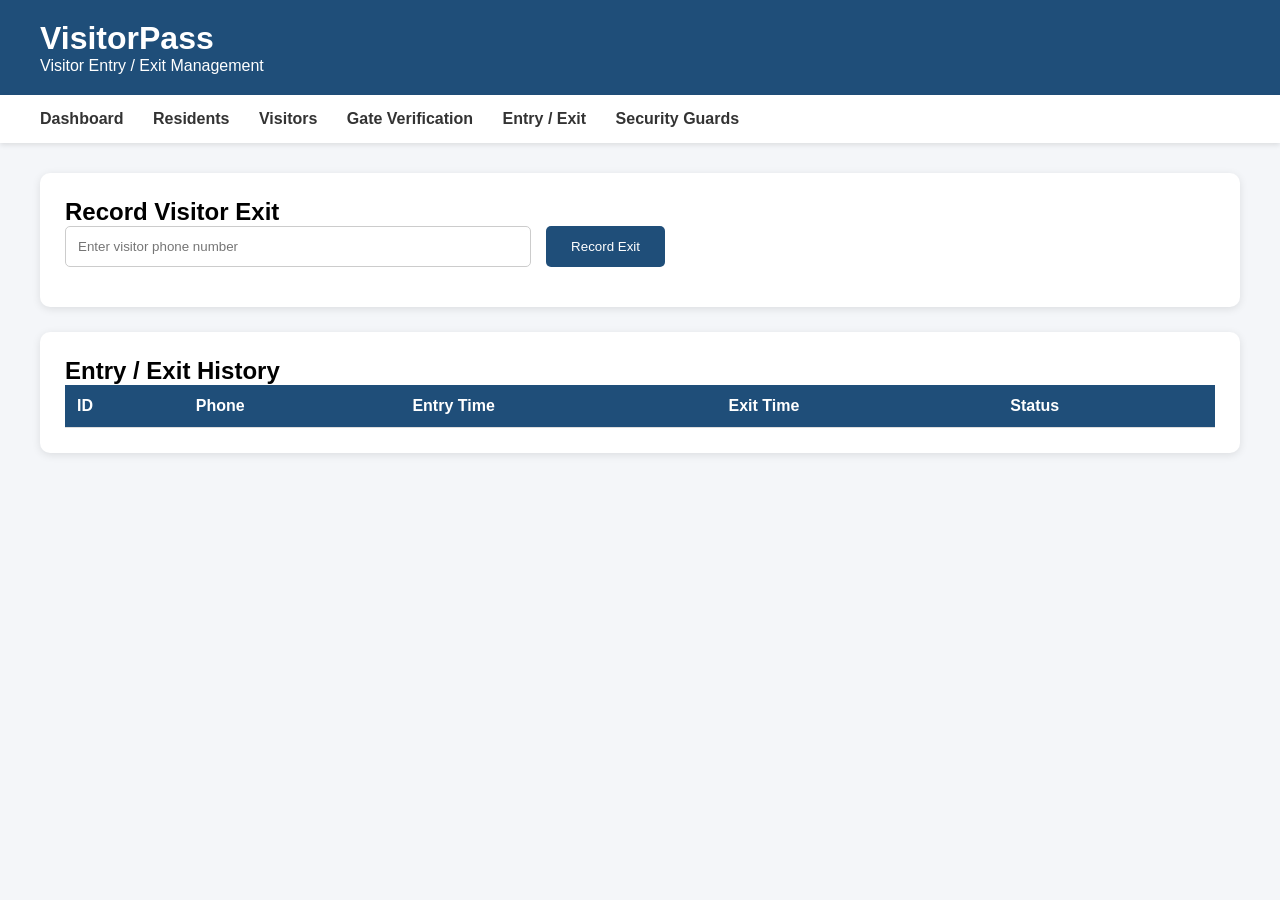
==== src/main/resources/static/entry.html @ 3c4f21a9 "frontend" ====
<!DOCTYPE html>
<html lang="en">
<head>
    <meta charset="UTF-8">
    <meta name="viewport" content="width=device-width, initial-scale=1.0">

    <title>VisitorPass - Entry / Exit</title>

    <style>
        * {
            margin: 0;
            padding: 0;
            box-sizing: border-box;
            font-family: Arial, sans-serif;
        }

        body {
            background-color: #f4f6f9;
        }

        header {
            background-color: #1f4e79;
            color: white;
            padding: 20px 40px;
        }

        nav {
            background-color: white;
            padding: 15px 40px;
            box-shadow: 0 2px 5px rgba(0,0,0,0.1);
        }

        nav a {
            text-decoration: none;
            color: #333;
            margin-right: 25px;
            font-weight: bold;
        }

        .container {
            padding: 30px 40px;
        }

        .box {
            background-color: white;
            padding: 25px;
            margin-bottom: 25px;
            border-radius: 10px;
            box-shadow: 0 2px 8px rgba(0,0,0,0.1);
        }

        .form {
            display: flex;
            gap: 15px;
            max-width: 600px;
        }

        input {
            flex: 1;
            padding: 12px;
            border: 1px solid #ccc;
            border-radius: 5px;
        }

        button {
            padding: 12px 25px;
            background-color: #1f4e79;
            color: white;
            border: none;
            border-radius: 5px;
            cursor: pointer;
        }

        button:hover {
            background-color: #163a5c;
        }

        #message {
            margin-top: 15px;
            font-weight: bold;
        }

        table {
            width: 100%;
            border-collapse: collapse;
        }

        th, td {
            padding: 12px;
            border-bottom: 1px solid #ddd;
            text-align: left;
        }

        th {
            background-color: #1f4e79;
            color: white;
        }

        .in {
            color: green;
            font-weight: bold;
        }

        .out {
            color: red;
            font-weight: bold;
        }

        @media (max-width: 700px) {
            .form {
                flex-direction: column;
            }
        }
    </style>
</head>

<body>

<header>
    <h1>VisitorPass</h1>
    <p>Visitor Entry / Exit Management</p>
</header>

<nav>
    <a href="index.html">Dashboard</a>
    <a href="resident.html">Residents</a>
    <a href="visitor.html">Visitors</a>
    <a href="gate.html">Gate Verification</a>
    <a href="entry.html">Entry / Exit</a>
    <a href="guard.html">Security Guards</a>
</nav>

<div class="container">

    <div class="box">

        <h2>Record Visitor Exit</h2>

        <div class="form">

            <input
                    type="text"
                    id="phone"
                    placeholder="Enter visitor phone number">

            <button onclick="recordExit()">
                Record Exit
            </button>

        </div>

        <p id="message"></p>

    </div>


    <div class="box">

        <h2>Entry / Exit History</h2>

        <table>

            <thead>
            <tr>
                <th>ID</th>
                <th>Phone</th>
                <th>Entry Time</th>
                <th>Exit Time</th>
                <th>Status</th>
            </tr>
            </thead>

            <tbody id="entryTable">
            </tbody>

        </table>

    </div>

</div>


<script>

    function recordExit() {

        const phone =
            document.getElementById("phone").value;

        if (phone === "") {

            document.getElementById("message").innerText =
                "Please enter phone number";

            return;
        }


        fetch("/api/entry/exit?phone=" + phone, {

            method: "POST"

        })

            .then(response => response.text())

            .then(data => {

                document.getElementById("message").innerText =
                    data;

                loadEntries();

            })

            .catch(error => {

                document.getElementById("message").innerText =
                    "Error connecting to server";

                console.error(error);

            });
    }


    function loadEntries() {

        fetch("/api/entry/getall")

            .then(response => response.json())

            .then(data => {

                const table =
                    document.getElementById("entryTable");

                table.innerHTML = "";

                data.forEach(entry => {

                    const statusClass =
                        entry.status === "IN"
                            ? "in"
                            : "out";

                    const row = `
                    <tr>
                        <td>${entry.id}</td>
                        <td>${entry.phone}</td>
                        <td>${entry.entryTime}</td>
                        <td>${entry.exitTime || "-"}</td>
                        <td class="${statusClass}">
                            ${entry.status}
                        </td>
                    </tr>
                `;

                    table.innerHTML += row;

                });

            })

            .catch(error => {
                console.error("Error loading entries:", error);
            });
    }


    loadEntries();

</script>

</body>
</html>
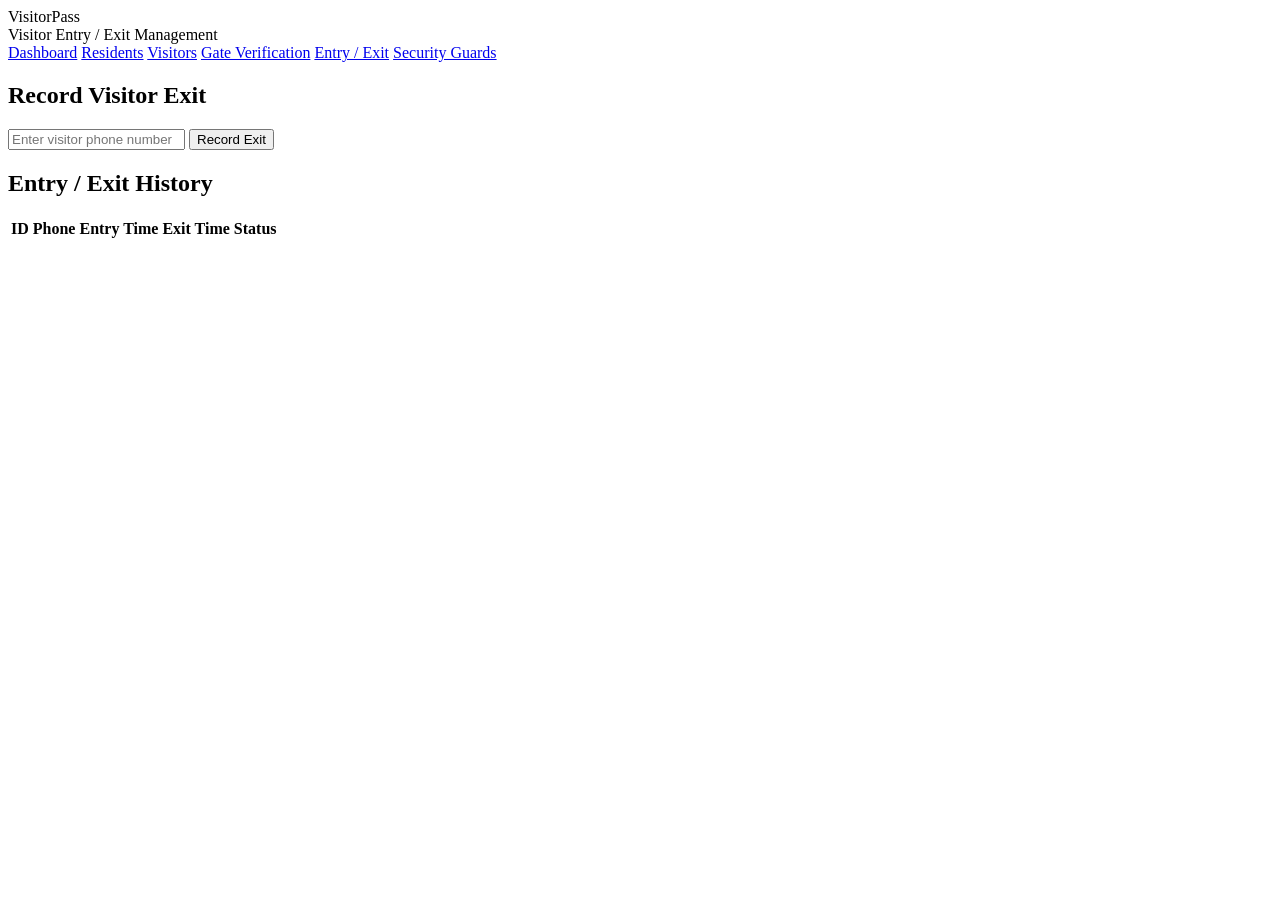
==== commit 39001665: "4.04" ====
--- a/src/main/resources/static/entry.html
+++ b/src/main/resources/static/entry.html
@@ -1,276 +1,135 @@
 <!DOCTYPE html>
 <html lang="en">
+
 <head>
+
     <meta charset="UTF-8">
-    <meta name="viewport" content="width=device-width, initial-scale=1.0">
 
-    <title>VisitorPass - Entry / Exit</title>
+    <meta name="viewport"
+          content="width=device-width, initial-scale=1.0">
 
-    <style>
-        * {
-            margin: 0;
-            padding: 0;
-            box-sizing: border-box;
-            font-family: Arial, sans-serif;
-        }
+    <title>VisitorPass - Entry Exit</title>
 
-        body {
-            background-color: #f4f6f9;
-        }
+    <link rel="stylesheet"
+          href="/css/style.css">
 
-        header {
-            background-color: #1f4e79;
-            color: white;
-            padding: 20px 40px;
-        }
-
-        nav {
-            background-color: white;
-            padding: 15px 40px;
-            box-shadow: 0 2px 5px rgba(0,0,0,0.1);
-        }
-
-        nav a {
-            text-decoration: none;
-            color: #333;
-            margin-right: 25px;
-            font-weight: bold;
-        }
-
-        .container {
-            padding: 30px 40px;
-        }
-
-        .box {
-            background-color: white;
-            padding: 25px;
-            margin-bottom: 25px;
-            border-radius: 10px;
-            box-shadow: 0 2px 8px rgba(0,0,0,0.1);
-        }
-
-        .form {
-            display: flex;
-            gap: 15px;
-            max-width: 600px;
-        }
-
-        input {
-            flex: 1;
-            padding: 12px;
-            border: 1px solid #ccc;
-            border-radius: 5px;
-        }
-
-        button {
-            padding: 12px 25px;
-            background-color: #1f4e79;
-            color: white;
-            border: none;
-            border-radius: 5px;
-            cursor: pointer;
-        }
-
-        button:hover {
-            background-color: #163a5c;
-        }
-
-        #message {
-            margin-top: 15px;
-            font-weight: bold;
-        }
-
-        table {
-            width: 100%;
-            border-collapse: collapse;
-        }
-
-        th, td {
-            padding: 12px;
-            border-bottom: 1px solid #ddd;
-            text-align: left;
-        }
-
-        th {
-            background-color: #1f4e79;
-            color: white;
-        }
-
-        .in {
-            color: green;
-            font-weight: bold;
-        }
-
-        .out {
-            color: red;
-            font-weight: bold;
-        }
-
-        @media (max-width: 700px) {
-            .form {
-                flex-direction: column;
-            }
-        }
-    </style>
 </head>
 
 <body>
 
-<header>
-    <h1>VisitorPass</h1>
-    <p>Visitor Entry / Exit Management</p>
+
+<header class="header">
+
+    <div class="logo">
+        VisitorPass
+    </div>
+
+    <div class="subtitle">
+        Visitor Entry / Exit Management
+    </div>
+
 </header>
 
-<nav>
-    <a href="index.html">Dashboard</a>
-    <a href="resident.html">Residents</a>
-    <a href="visitor.html">Visitors</a>
-    <a href="gate.html">Gate Verification</a>
-    <a href="entry.html">Entry / Exit</a>
-    <a href="guard.html">Security Guards</a>
+
+<nav class="navbar">
+
+    <a href="/index.html">Dashboard</a>
+
+    <a href="/resident.html">Residents</a>
+
+    <a href="/visitor.html">Visitors</a>
+
+    <a href="/gate.html">Gate Verification</a>
+
+    <a href="/entry.html">Entry / Exit</a>
+
+    <a href="/guard.html">Security Guards</a>
+
 </nav>
 
-<div class="container">
 
-    <div class="box">
+<main class="container">
 
-        <h2>Record Visitor Exit</h2>
 
-        <div class="form">
+    <div class="card">
 
-            <input
-                    type="text"
-                    id="phone"
-                    placeholder="Enter visitor phone number">
+        <h2>
+            Record Visitor Exit
+        </h2>
 
-            <button onclick="recordExit()">
-                Record Exit
-            </button>
 
-        </div>
+        <form id="exitForm">
 
-        <p id="message"></p>
+            <div class="form-grid">
+
+                <input
+                        type="text"
+                        id="exitPhone"
+                        placeholder="Enter visitor phone number"
+                        required>
+
+
+                <button
+                        type="submit">
+
+                    Record Exit
+
+                </button>
+
+            </div>
+
+        </form>
 
     </div>
 
 
-    <div class="box">
 
-        <h2>Entry / Exit History</h2>
+    <div class="card">
 
-        <table>
+        <h2>
+            Entry / Exit History
+        </h2>
 
-            <thead>
-            <tr>
-                <th>ID</th>
-                <th>Phone</th>
-                <th>Entry Time</th>
-                <th>Exit Time</th>
-                <th>Status</th>
-            </tr>
-            </thead>
 
-            <tbody id="entryTable">
-            </tbody>
+        <div class="table-wrapper">
 
-        </table>
+            <table>
+
+                <thead>
+
+                <tr>
+
+                    <th>ID</th>
+
+                    <th>Phone</th>
+
+                    <th>Entry Time</th>
+
+                    <th>Exit Time</th>
+
+                    <th>Status</th>
+
+                </tr>
+
+                </thead>
+
+
+                <tbody id="entryTableBody">
+
+                </tbody>
+
+            </table>
+
+        </div>
 
     </div>
 
-</div>
+
+</main>
 
 
-<script>
-
-    function recordExit() {
-
-        const phone =
-            document.getElementById("phone").value;
-
-        if (phone === "") {
-
-            document.getElementById("message").innerText =
-                "Please enter phone number";
-
-            return;
-        }
-
-
-        fetch("/api/entry/exit?phone=" + phone, {
-
-            method: "POST"
-
-        })
-
-            .then(response => response.text())
-
-            .then(data => {
-
-                document.getElementById("message").innerText =
-                    data;
-
-                loadEntries();
-
-            })
-
-            .catch(error => {
-
-                document.getElementById("message").innerText =
-                    "Error connecting to server";
-
-                console.error(error);
-
-            });
-    }
-
-
-    function loadEntries() {
-
-        fetch("/api/entry/getall")
-
-            .then(response => response.json())
-
-            .then(data => {
-
-                const table =
-                    document.getElementById("entryTable");
-
-                table.innerHTML = "";
-
-                data.forEach(entry => {
-
-                    const statusClass =
-                        entry.status === "IN"
-                            ? "in"
-                            : "out";
-
-                    const row = `
-                    <tr>
-                        <td>${entry.id}</td>
-                        <td>${entry.phone}</td>
-                        <td>${entry.entryTime}</td>
-                        <td>${entry.exitTime || "-"}</td>
-                        <td class="${statusClass}">
-                            ${entry.status}
-                        </td>
-                    </tr>
-                `;
-
-                    table.innerHTML += row;
-
-                });
-
-            })
-
-            .catch(error => {
-                console.error("Error loading entries:", error);
-            });
-    }
-
-
-    loadEntries();
-
-</script>
+<script src="/js/script.js"></script>
 
 </body>
+
 </html>
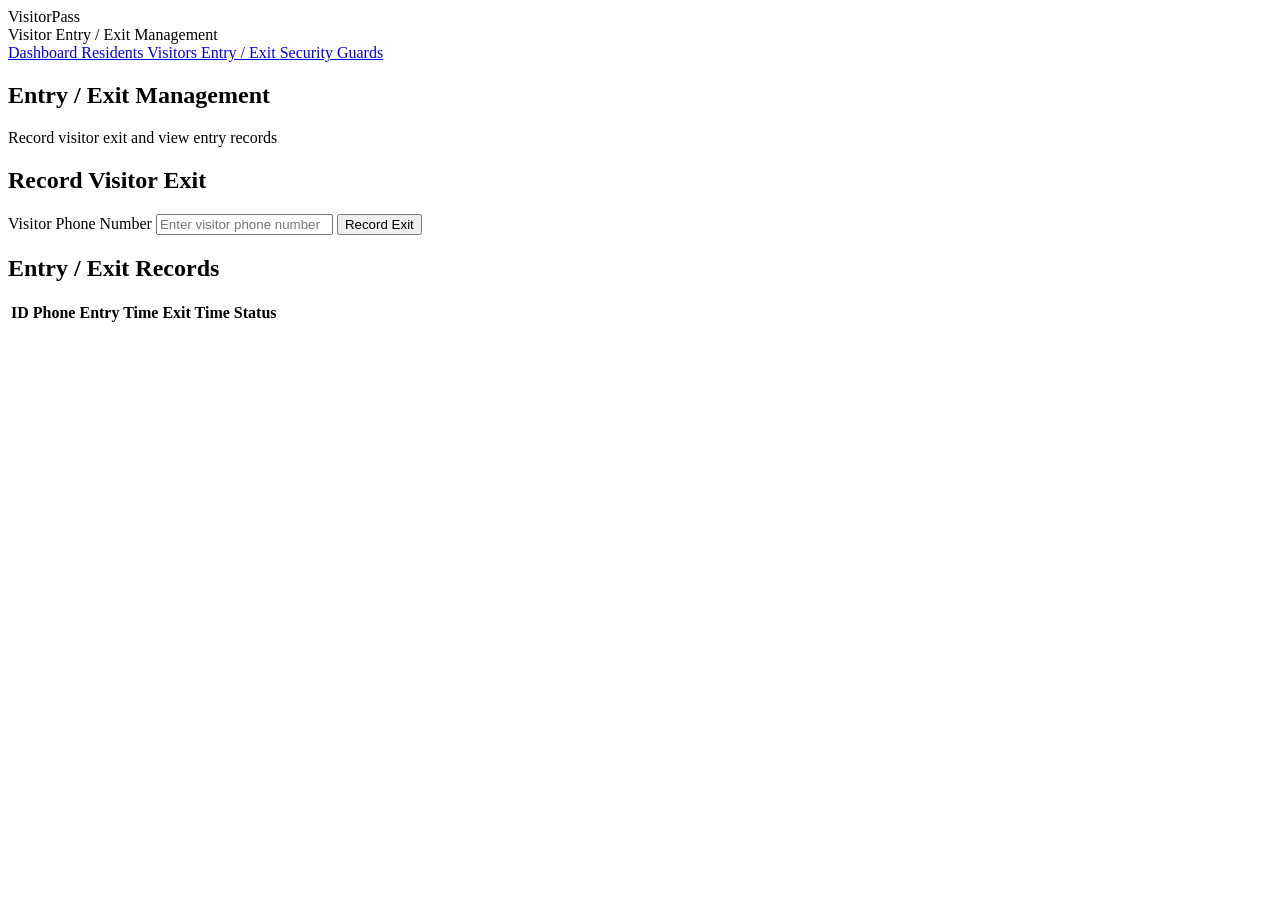
==== commit 69664a02: "frontend partially finished" ====
--- a/src/main/resources/static/entry.html
+++ b/src/main/resources/static/entry.html
@@ -8,7 +8,7 @@
     <meta name="viewport"
           content="width=device-width, initial-scale=1.0">
 
-    <title>VisitorPass - Entry Exit</title>
+    <title>VisitorPass - Entry / Exit</title>
 
     <link rel="stylesheet"
           href="/css/style.css">
@@ -17,7 +17,6 @@
 
 <body>
 
-
 <header class="header">
 
     <div class="logo">
@@ -33,23 +32,48 @@
 
 <nav class="navbar">
 
-    <a href="/index.html">Dashboard</a>
-
-    <a href="/resident.html">Residents</a>
-
-    <a href="/visitor.html">Visitors</a>
-
-    <a href="/gate.html">Gate Verification</a>
-
-    <a href="/entry.html">Entry / Exit</a>
-
-    <a href="/guard.html">Security Guards</a>
+    <a href="/index.html">
+        Dashboard
+    </a>
+
+    <a href="/resident.html">
+        Residents
+    </a>
+
+    <a href="/visitor.html">
+        Visitors
+    </a>
+
+    <a href="/entry.html">
+        Entry / Exit
+    </a>
+
+    <a href="/guard.html">
+        Security Guards
+    </a>
 
 </nav>
 
 
 <main class="container">
 
+
+    <!-- PAGE TITLE -->
+
+    <div class="card">
+
+        <h2>
+            Entry / Exit Management
+        </h2>
+
+        <p>
+            Record visitor exit and view entry records
+        </p>
+
+    </div>
+
+
+    <!-- EXIT FORM -->
 
     <div class="card">
 
@@ -60,67 +84,68 @@
 
         <form id="exitForm">
 
-            <div class="form-grid">
-
-                <input
-                        type="text"
-                        id="exitPhone"
-                        placeholder="Enter visitor phone number"
-                        required>
-
-
-                <button
-                        type="submit">
-
-                    Record Exit
-
-                </button>
-
-            </div>
+
+            <label>
+                Visitor Phone Number
+            </label>
+
+
+            <input
+                    type="text"
+                    id="phone"
+                    placeholder="Enter visitor phone number"
+                    required
+            >
+
+
+            <button type="submit">
+                Record Exit
+            </button>
+
 
         </form>
 
-    </div>
-
-
+
+        <p id="message"></p>
+
+    </div>
+
+
+    <!-- ENTRY TABLE -->
 
     <div class="card">
 
         <h2>
-            Entry / Exit History
+            Entry / Exit Records
         </h2>
 
 
-        <div class="table-wrapper">
-
-            <table>
-
-                <thead>
-
-                <tr>
-
-                    <th>ID</th>
-
-                    <th>Phone</th>
-
-                    <th>Entry Time</th>
-
-                    <th>Exit Time</th>
-
-                    <th>Status</th>
-
-                </tr>
-
-                </thead>
-
-
-                <tbody id="entryTableBody">
-
-                </tbody>
-
-            </table>
-
-        </div>
+        <table>
+
+            <thead>
+
+            <tr>
+
+                <th>ID</th>
+
+                <th>Phone</th>
+
+                <th>Entry Time</th>
+
+                <th>Exit Time</th>
+
+                <th>Status</th>
+
+            </tr>
+
+            </thead>
+
+
+            <tbody id="entryTable">
+
+            </tbody>
+
+        </table>
 
     </div>
 
@@ -128,7 +153,201 @@
 </main>
 
 
-<script src="/js/script.js"></script>
+<script>
+
+
+    /* =========================================
+       LOAD ENTRY / EXIT RECORDS
+       ========================================= */
+
+    function loadEntries() {
+
+
+        fetch("/api/entry/getall")
+
+
+            .then(response => {
+
+
+                if (!response.ok) {
+
+                    throw new Error(
+                        "Entry API failed"
+                    );
+
+                }
+
+
+                return response.json();
+
+            })
+
+
+            .then(data => {
+
+
+                let table =
+                    document.getElementById(
+                        "entryTable"
+                    );
+
+
+                table.innerHTML = "";
+
+
+                data.forEach(entry => {
+
+
+                    let row =
+                        document.createElement("tr");
+
+
+                    row.innerHTML = `
+
+                    <td>
+                        ${entry.id}
+                    </td>
+
+                    <td>
+                        ${entry.phone}
+                    </td>
+
+                    <td>
+                        ${entry.entryTime}
+                    </td>
+
+                    <td>
+                        ${entry.exitTime || "-"}
+                    </td>
+
+                    <td>
+                        ${entry.status}
+                    </td>
+
+                `;
+
+
+                    table.appendChild(row);
+
+
+                });
+
+
+            })
+
+
+            .catch(error => {
+
+
+                console.error(
+                    "Entry API Error:",
+                    error
+                );
+
+
+            });
+
+    }
+
+
+    /* =========================================
+       RECORD EXIT
+       ========================================= */
+
+    document
+        .getElementById("exitForm")
+        .addEventListener(
+            "submit",
+            function(event) {
+
+
+                event.preventDefault();
+
+
+                let phone =
+                    document.getElementById(
+                        "phone"
+                    ).value.trim();
+
+
+                if (phone === "") {
+
+                    document.getElementById(
+                        "message"
+                    ).innerText =
+                        "Please enter phone number";
+
+                    return;
+
+                }
+
+
+                fetch(
+                    "/api/entry/exit?phone="
+                    + encodeURIComponent(phone),
+                    {
+
+                        method: "POST"
+
+                    }
+                )
+
+
+                    .then(response => {
+
+
+                        return response.text();
+
+                    })
+
+
+                    .then(data => {
+
+
+                        document.getElementById(
+                            "message"
+                        ).innerText = data;
+
+
+                        document.getElementById(
+                            "exitForm"
+                        ).reset();
+
+
+                        loadEntries();
+
+
+                    })
+
+
+                    .catch(error => {
+
+
+                        document.getElementById(
+                            "message"
+                        ).innerText =
+                            "Error connecting to server";
+
+
+                        console.error(error);
+
+
+                    });
+
+
+            }
+        );
+
+
+    /* =========================================
+       LOAD DATA WHEN PAGE OPENS
+       ========================================= */
+
+    loadEntries();
+
+
+</script>
+
 
 </body>
 
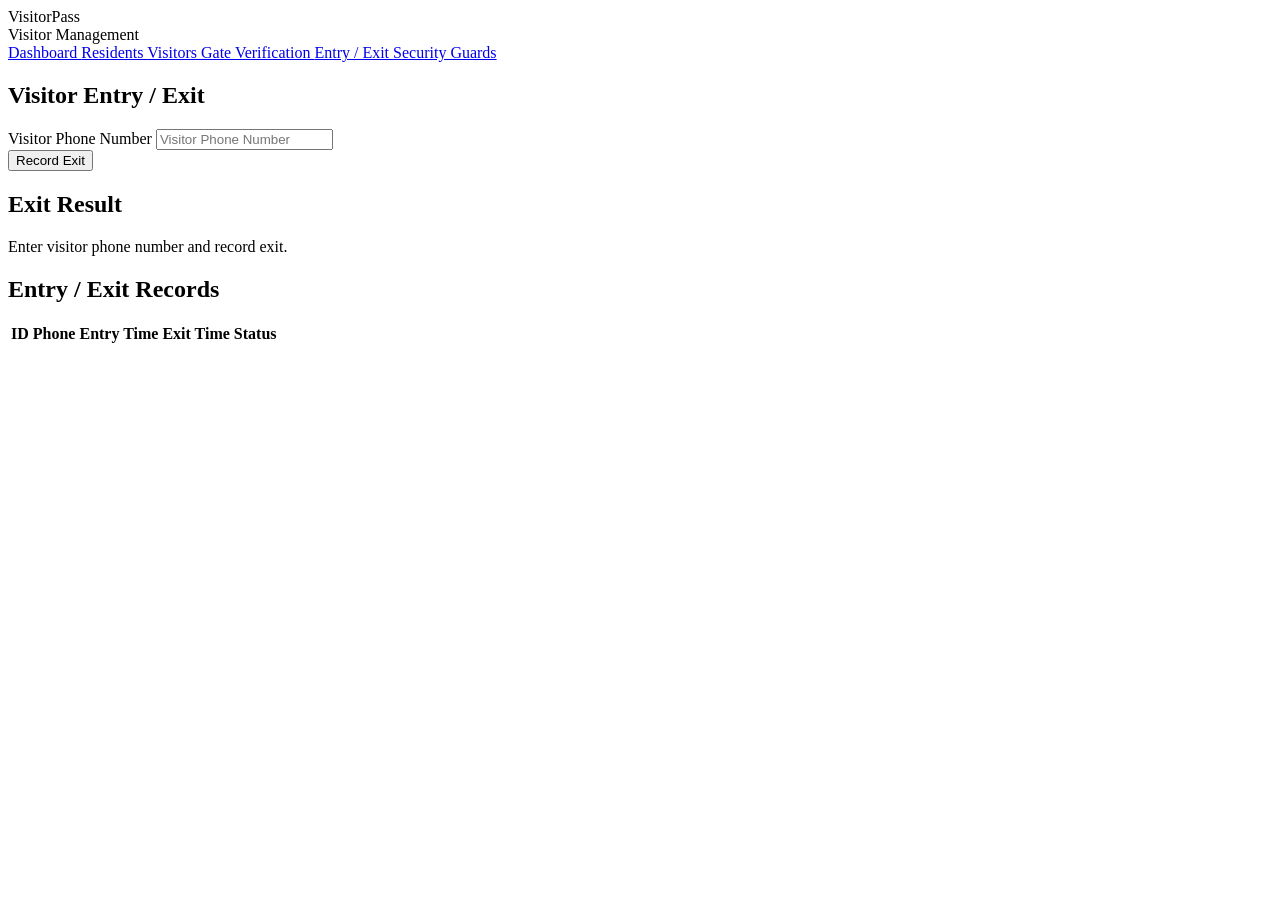
==== commit 7bf74f98: "10.38" ====
--- a/src/main/resources/static/entry.html
+++ b/src/main/resources/static/entry.html
@@ -16,6 +16,9 @@
 </head>
 
 <body>
+
+
+<!-- HEADER -->
 
 <header class="header">
 
@@ -24,11 +27,13 @@
     </div>
 
     <div class="subtitle">
-        Visitor Entry / Exit Management
+        Visitor Management
     </div>
 
 </header>
 
+
+<!-- NAVIGATION -->
 
 <nav class="navbar">
 
@@ -44,6 +49,10 @@
         Visitors
     </a>
 
+    <a href="/gate.html">
+        Gate Verification
+    </a>
+
     <a href="/entry.html">
         Entry / Exit
     </a>
@@ -55,63 +64,67 @@
 </nav>
 
 
+<!-- MAIN -->
+
 <main class="container">
 
 
-    <!-- PAGE TITLE -->
+    <!-- EXIT FORM -->
 
     <div class="card">
 
         <h2>
-            Entry / Exit Management
+            Visitor Entry / Exit
         </h2>
 
-        <p>
-            Record visitor exit and view entry records
-        </p>
-
-    </div>
-
-
-    <!-- EXIT FORM -->
-
-    <div class="card">
-
-        <h2>
-            Record Visitor Exit
-        </h2>
-
-
         <form id="exitForm">
 
-
-            <label>
-                Visitor Phone Number
-            </label>
-
-
-            <input
-                    type="text"
-                    id="phone"
-                    placeholder="Enter visitor phone number"
-                    required
-            >
+            <div class="form-grid">
+
+                <div class="form-group">
+
+                    <label>
+                        Visitor Phone Number
+                    </label>
+
+                    <input
+                            type="text"
+                            id="phone"
+                            placeholder="Visitor Phone Number"
+                            maxlength="10"
+                            required
+                    >
+
+                </div>
+
+            </div>
 
 
             <button type="submit">
                 Record Exit
             </button>
 
-
         </form>
 
-
-        <p id="message"></p>
-
     </div>
 
 
-    <!-- ENTRY TABLE -->
+    <!-- RESULT -->
+
+    <div class="card">
+
+        <h2>
+            Exit Result
+        </h2>
+
+        <p id="message">
+            Enter visitor phone number and record exit.
+        </p>
+
+    </div>
+
+
+    <!-- ENTRY RECORDS -->
 
     <div class="card">
 
@@ -120,32 +133,36 @@
         </h2>
 
 
-        <table>
-
-            <thead>
-
-            <tr>
-
-                <th>ID</th>
-
-                <th>Phone</th>
-
-                <th>Entry Time</th>
-
-                <th>Exit Time</th>
-
-                <th>Status</th>
-
-            </tr>
-
-            </thead>
-
-
-            <tbody id="entryTable">
-
-            </tbody>
-
-        </table>
+        <div class="table-wrapper">
+
+            <table>
+
+                <thead>
+
+                <tr>
+
+                    <th>ID</th>
+
+                    <th>Phone</th>
+
+                    <th>Entry Time</th>
+
+                    <th>Exit Time</th>
+
+                    <th>Status</th>
+
+                </tr>
+
+                </thead>
+
+
+                <tbody id="entryTable">
+
+                </tbody>
+
+            </table>
+
+        </div>
 
     </div>
 
@@ -172,7 +189,8 @@
                 if (!response.ok) {
 
                     throw new Error(
-                        "Entry API failed"
+                        "Entry API error: "
+                        + response.status
                     );
 
                 }
@@ -186,7 +204,7 @@
             .then(data => {
 
 
-                let table =
+                const table =
                     document.getElementById(
                         "entryTable"
                     );
@@ -195,33 +213,70 @@
                 table.innerHTML = "";
 
 
+                if (!Array.isArray(data)) {
+
+                    throw new Error(
+                        "Invalid entry data"
+                    );
+
+                }
+
+
                 data.forEach(entry => {
 
 
-                    let row =
-                        document.createElement("tr");
+                    const id =
+                        entry.Id ??
+                        entry.id ??
+                        "";
+
+
+                    const phone =
+                        entry.phone ??
+                        "";
+
+
+                    const entryTime =
+                        entry.entryTime ??
+                        "";
+
+
+                    const exitTime =
+                        entry.exitTime ??
+                        "-";
+
+
+                    const status =
+                        entry.status ??
+                        "";
+
+
+                    const row =
+                        document.createElement(
+                            "tr"
+                        );
 
 
                     row.innerHTML = `
 
                     <td>
-                        ${entry.id}
+                        ${id}
                     </td>
 
                     <td>
-                        ${entry.phone}
+                        ${phone}
                     </td>
 
                     <td>
-                        ${entry.entryTime}
+                        ${entryTime}
                     </td>
 
                     <td>
-                        ${entry.exitTime || "-"}
+                        ${exitTime}
                     </td>
 
                     <td>
-                        ${entry.status}
+                        ${status}
                     </td>
 
                 `;
@@ -229,10 +284,8 @@
 
                     table.appendChild(row);
 
-
                 });
 
-
             })
 
 
@@ -240,10 +293,18 @@
 
 
                 console.error(
-                    "Entry API Error:",
+                    "Load Entry Error:",
                     error
                 );
 
+
+                /*
+                 * Table loading error மட்டும் alert
+                 */
+
+                alert(
+                    "Unable to load entry records"
+                );
 
             });
 
@@ -264,23 +325,45 @@
                 event.preventDefault();
 
 
-                let phone =
-                    document.getElementById(
-                        "phone"
-                    ).value.trim();
-
-
-                if (phone === "") {
-
+                const phone =
+                    document
+                        .getElementById("phone")
+                        .value
+                        .trim();
+
+
+                const message =
                     document.getElementById(
                         "message"
-                    ).innerText =
-                        "Please enter phone number";
+                    );
+
+
+                /* =========================
+                   PHONE VALIDATION
+                   ========================= */
+
+                if (
+                    !/^[0-9]{10}$/.test(phone)
+                ) {
+
+
+                    alert(
+                        "Please enter a valid 10 digit phone number"
+                    );
+
 
                     return;
 
                 }
 
+
+                message.innerText =
+                    "Recording visitor exit...";
+
+
+                /* =========================
+                   EXIT API
+                   ========================= */
 
                 fetch(
                     "/api/entry/exit?phone="
@@ -296,51 +379,113 @@
                     .then(response => {
 
 
-                        return response.text();
+                        return response.text()
+                            .then(data => ({
+
+                                ok:
+                                response.ok,
+
+                                status:
+                                response.status,
+
+                                data:
+                                data
+
+                            }));
 
                     })
 
 
-                    .then(data => {
-
-
-                        document.getElementById(
-                            "message"
-                        ).innerText = data;
-
-
-                        document.getElementById(
-                            "exitForm"
-                        ).reset();
-
+                    .then(result => {
+
+
+                        /* =========================
+                           ERROR RESPONSE
+                           ========================= */
+
+                        if (!result.ok) {
+
+
+                            console.error(
+                                "Exit API Error:",
+                                result.status,
+                                result.data
+                            );
+
+
+                            alert(
+                                result.data ||
+                                "Exit failed"
+                            );
+
+
+                            message.innerText =
+                                "Exit failed";
+
+
+                            return;
+
+                        }
+
+
+                        /* =========================
+                           SUCCESS
+                           NO POPUP
+                           ========================= */
+
+                        message.innerText =
+                            result.data ||
+                            "Visitor exit recorded successfully";
+
+
+                        /*
+                         * Clear phone input
+                         */
+
+                        document
+                            .getElementById("phone")
+                            .value = "";
+
+
+                        /*
+                         * Refresh table
+                         */
 
                         loadEntries();
 
-
                     })
 
 
                     .catch(error => {
 
 
-                        document.getElementById(
-                            "message"
-                        ).innerText =
-                            "Error connecting to server";
-
-
-                        console.error(error);
-
+                        console.error(
+                            "Exit Connection Error:",
+                            error
+                        );
+
+
+                        /*
+                         * CONNECTION ERROR
+                         * ONLY HERE ALERT
+                         */
+
+                        alert(
+                            "Unable to connect to server"
+                        );
+
+
+                        message.innerText =
+                            "Exit failed";
 
                     });
-
 
             }
         );
 
 
     /* =========================================
-       LOAD DATA WHEN PAGE OPENS
+       INITIAL LOAD
        ========================================= */
 
     loadEntries();
